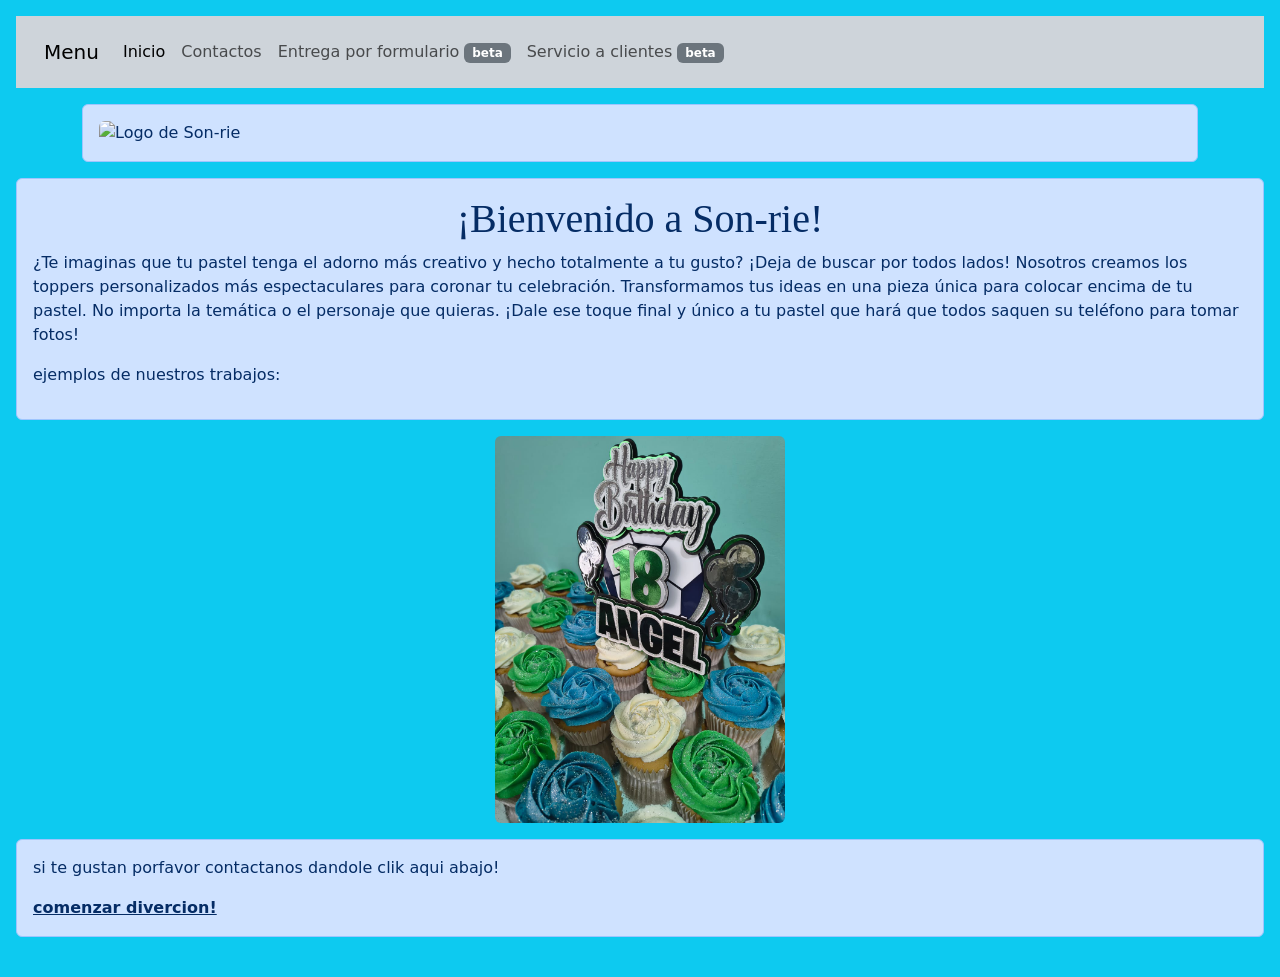
==== index.html @ bb1f419d "Add files via upload" ====
<!DOCTYPE html>
<html>

<head>
    <title>Son-rie</title>
    <link rel="stylesheet" href="css/basico.css">
    <meta charset="utf-8">
    <meta name="viewport" content="width=device-width, initial-scale=1">
    <title>Bootstrap</title>
    <!-- Bootstrap: CSS -->
    <link href="https://cdn.jsdelivr.net/npm/bootstrap@5.3.8/dist/css/bootstrap.min.css" rel="stylesheet" integrity="sha384-sRIl4kxILFvY47J16cr9ZwB07vP4J8+LH7qKQnuqkuIAvNWLzeN8tE5YBujZqJLB" crossorigin="anonymous">

</head>

<body class="p-3 mb-2 bg-info text-dark">
    <nav class="navbar navbar-expand-lg bg-body-tertiary p-3 mb-2 bg-dark-subtle text-dark-emphasis">
        <div class="container-fluid">
            <a class="navbar-brand" href="#">Menu</a>
            <button class="navbar-toggler" type="button" data-bs-toggle="collapse"
                data-bs-target="#navbarSupportedContent" aria-controls="navbarSupportedContent" aria-expanded="false"
                aria-label="Toggle navigation">
                <span class="navbar-toggler-icon"></span>
            </button>
            <div class="collapse navbar-collapse" id="navbarSupportedContent">
                <ul class="navbar-nav me-auto mb-2 mb-lg-0">
                    <li class="nav-item">
                        <a class="nav-link active" aria-current="page" href="index.html">Inicio</a>
                    </li>
                    <li class="nav-item">
                        <a class="nav-link" href="contactos.html">Contactos</a>
                    </li>
                    <li class="nav-item">
                        <a class="nav-link" href="formulario.html">Entrega por formulario <span class="badge text-bg-secondary">beta</span></a>
                    </li>
                    <li class="nav-item">
                        <a class="nav-link" href="Quejas.html">Servicio a clientes <span class="badge text-bg-secondary">beta</span></a>
                    </li>

                </ul>
            </div>
        </div>
    </nav>
    <div class="container container-fluid">
        <div class="alert alert-primary mt-3">
            <img src="img/sonrie-diseños.png" height="100px" class="rounded mx-auto d-block img-fluid" alt="Logo de Son-rie">
        </div>
    </div>
    <div id="contenido" class="alert alert-primary mt-3">
        <h1>¡Bienvenido a Son-rie!</h1>
        <p>¿Te imaginas que tu pastel tenga el adorno más creativo y hecho totalmente a tu gusto? ¡Deja de buscar por todos lados! Nosotros creamos los toppers personalizados más espectaculares para coronar tu celebración. Transformamos tus ideas en una pieza única para colocar encima de tu pastel. No importa la temática o el personaje que quieras. ¡Dale ese toque final y único a tu pastel que hará que todos saquen su teléfono para tomar fotos!</p>
        <p>ejemplos de nuestros trabajos:</p>
    </div>
    <div id="carouselExampleSlidesOnly" class="carousel slide" data-bs-ride="carousel">
        <div class="carousel-inner text-center">
            <div class="carousel-item active">
                <img src="img/carrusel-1.jpg" class=" rounded mx-auto d-block img-fluid" width="290px">
            </div>
            <div class="carousel-item">
                <img src="img/carrusel-2.jpg" class=" rounded mx-auto d-block img-fluid" width="290px">
            </div>
            <div class="carousel-item">
                <img src="img/carrusel-3.jpg" class=" rounded mx-auto d-block img-fluid" width="290px">
            </div>
        </div>
    </div>
    <div id="redes" class="alert alert-primary mt-3" role="alert">
        <p>si te gustan porfavor contactanos dandole clik aqui abajo!</p>
        <a href=" contactos.html" class="alert-link"> comenzar divercion!</a>
    </div>
    <!-- Bootstrap: Sección JavaScript-->
    <script src="https://cdn.jsdelivr.net/npm/bootstrap@5.3.8/dist/js/bootstrap.bundle.min.js"
            integrity="sha384-FKyoEForCGlyvwx9Hj09JcYn3nv7wiPVlz7YYwJrWVcXK/BmnVDxM+D2scQbITxI"
            crossorigin="anonymous"></script>


</body>

</html
---- css/basico.css ----
body {
  font-family: ' Brush Script MT', cursive;
  background-color: #1235c0;
}

h1 {

  text-align: center;
  font-family: 'Lucida Console';
}

nav {
  background-color: #bae8e8;
  padding: 20px;
}
#table {
background-color: #ffff;
  padding: 20px;
  text-align: center;
  color: #fff;
}
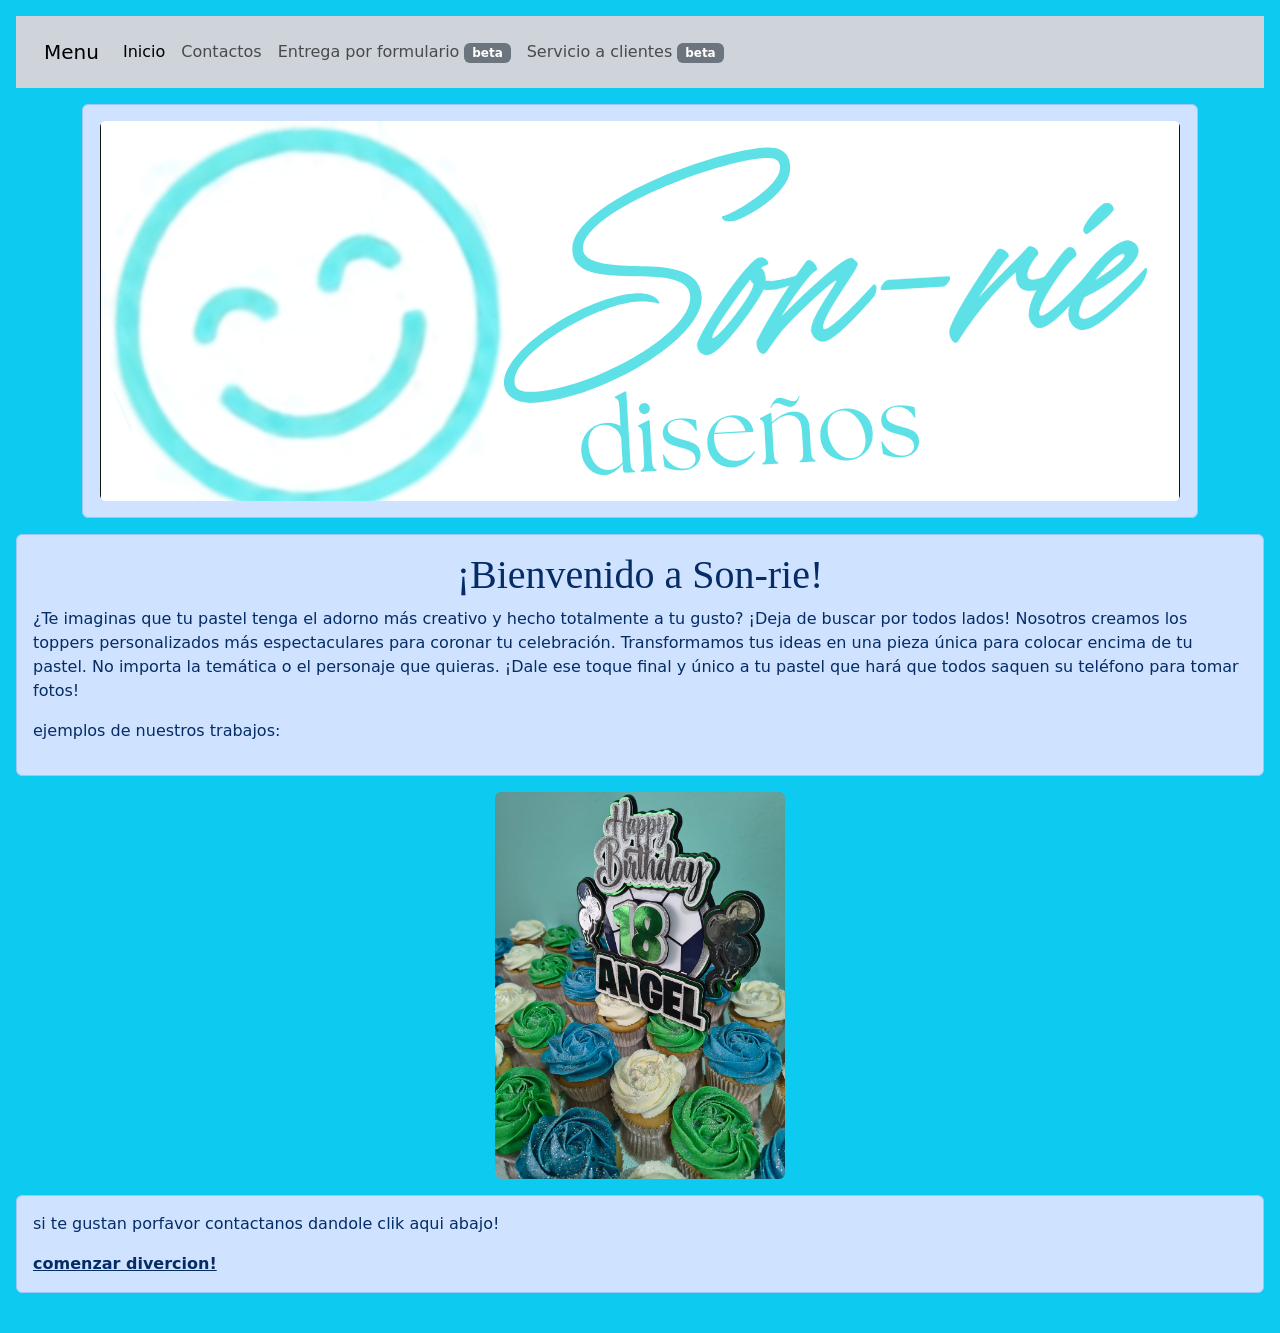
==== commit 0a1ab77d: "Fix image source filename in index.html" ====
--- a/index.html
+++ b/index.html
@@ -42,7 +42,7 @@
     </nav>
     <div class="container container-fluid">
         <div class="alert alert-primary mt-3">
-            <img src="img/sonrie-diseños.png" height="100px" class="rounded mx-auto d-block img-fluid" alt="Logo de Son-rie">
+            <img src="img/sonrie-diseños.png" height="100px" class="rounded mx-auto d-block img-fluid" alt="Logo de Son-rie">
         </div>
     </div>
     <div id="contenido" class="alert alert-primary mt-3">
@@ -75,4 +75,4 @@
 
 </body>
 
-</html+</html
